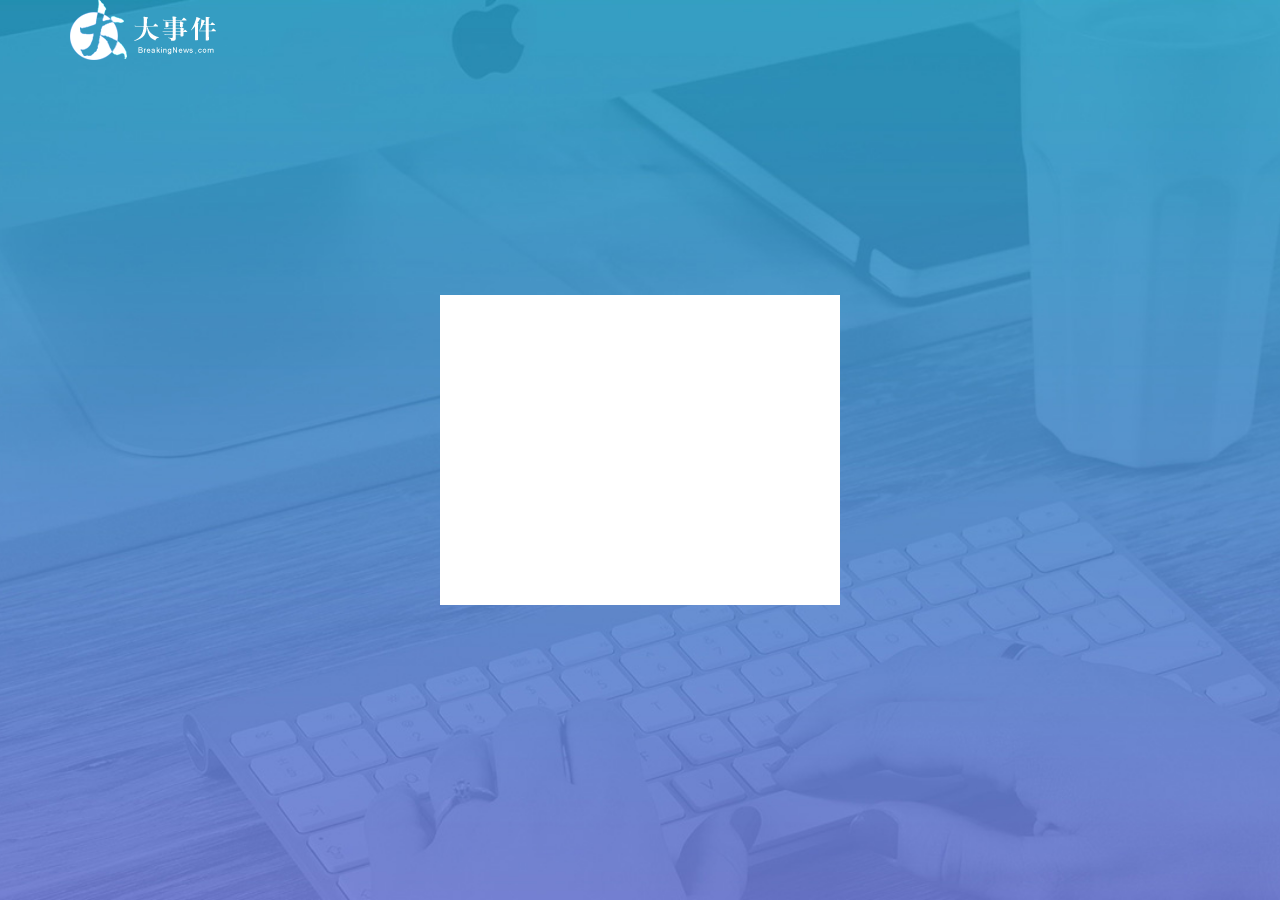
==== login.html @ 7c9fb105 "初始化项目" ====
<!DOCTYPE html>
<html lang="zh-CN">

<head>
    <meta charset="UTF-8">
    <meta http-equiv="X-UA-Compatible" content="IE=edge">
    <meta name="viewport" content="width=device-width, initial-scale=1.0">
    <title>大事件登录</title>
    <!-- 引入layui的css -->
    <link rel="stylesheet" href="/assets/lib/layui/css/layui.css">
    <!-- 引入自己的css -->
    <link rel="stylesheet" href="/assets/css/login.css">
</head>

<body>
    <div class="layui-main">
        <img src="./assets/images/logo.png" alt="大事件">
        <div class="loginAndRegBox"></div>
    </div>
</body>

</html>
---- assets/lib/layui/css/layui.css ----
/** layui-v2.5.5 MIT License By https://www.layui.com */
 .layui-inline,img{display:inline-block;vertical-align:middle}h1,h2,h3,h4,h5,h6{font-weight:400}.layui-edge,.layui-header,.layui-inline,.layui-main{position:relative}.layui-body,.layui-edge,.layui-elip{overflow:hidden}.layui-btn,.layui-edge,.layui-inline,img{vertical-align:middle}.layui-btn,.layui-disabled,.layui-icon,.layui-unselect{-moz-user-select:none;-webkit-user-select:none;-ms-user-select:none}.layui-elip,.layui-form-checkbox span,.layui-form-pane .layui-form-label{text-overflow:ellipsis;white-space:nowrap}.layui-breadcrumb,.layui-tree-btnGroup{visibility:hidden}blockquote,body,button,dd,div,dl,dt,form,h1,h2,h3,h4,h5,h6,input,li,ol,p,pre,td,textarea,th,ul{margin:0;padding:0;-webkit-tap-highlight-color:rgba(0,0,0,0)}a:active,a:hover{outline:0}img{border:none}li{list-style:none}table{border-collapse:collapse;border-spacing:0}h4,h5,h6{font-size:100%}button,input,optgroup,option,select,textarea{font-family:inherit;font-size:inherit;font-style:inherit;font-weight:inherit;outline:0}pre{white-space:pre-wrap;white-space:-moz-pre-wrap;white-space:-pre-wrap;white-space:-o-pre-wrap;word-wrap:break-word}body{line-height:24px;font:14px Helvetica Neue,Helvetica,PingFang SC,Tahoma,Arial,sans-serif}hr{height:1px;margin:10px 0;border:0;clear:both}a{color:#333;text-decoration:none}a:hover{color:#777}a cite{font-style:normal;*cursor:pointer}.layui-border-box,.layui-border-box *{box-sizing:border-box}.layui-box,.layui-box *{box-sizing:content-box}.layui-clear{clear:both;*zoom:1}.layui-clear:after{content:'\20';clear:both;*zoom:1;display:block;height:0}.layui-inline{*display:inline;*zoom:1}.layui-edge{display:inline-block;width:0;height:0;border-width:6px;border-style:dashed;border-color:transparent}.layui-edge-top{top:-4px;border-bottom-color:#999;border-bottom-style:solid}.layui-edge-right{border-left-color:#999;border-left-style:solid}.layui-edge-bottom{top:2px;border-top-color:#999;border-top-style:solid}.layui-edge-left{border-right-color:#999;border-right-style:solid}.layui-disabled,.layui-disabled:hover{color:#d2d2d2!important;cursor:not-allowed!important}.layui-circle{border-radius:100%}.layui-show{display:block!important}.layui-hide{display:none!important}@font-face{font-family:layui-icon;src:url(../font/iconfont.eot?v=250);src:url(../font/iconfont.eot?v=250#iefix) format('embedded-opentype'),url(../font/iconfont.woff2?v=250) format('woff2'),url(../font/iconfont.woff?v=250) format('woff'),url(../font/iconfont.ttf?v=250) format('truetype'),url(../font/iconfont.svg?v=250#layui-icon) format('svg')}.layui-icon{font-family:layui-icon!important;font-size:16px;font-style:normal;-webkit-font-smoothing:antialiased;-moz-osx-font-smoothing:grayscale}.layui-icon-reply-fill:before{content:"\e611"}.layui-icon-set-fill:before{content:"\e614"}.layui-icon-menu-fill:before{content:"\e60f"}.layui-icon-search:before{content:"\e615"}.layui-icon-share:before{content:"\e641"}.layui-icon-set-sm:before{content:"\e620"}.layui-icon-engine:before{content:"\e628"}.layui-icon-close:before{content:"\1006"}.layui-icon-close-fill:before{content:"\1007"}.layui-icon-chart-screen:before{content:"\e629"}.layui-icon-star:before{content:"\e600"}.layui-icon-circle-dot:before{content:"\e617"}.layui-icon-chat:before{content:"\e606"}.layui-icon-release:before{content:"\e609"}.layui-icon-list:before{content:"\e60a"}.layui-icon-chart:before{content:"\e62c"}.layui-icon-ok-circle:before{content:"\1005"}.layui-icon-layim-theme:before{content:"\e61b"}.layui-icon-table:before{content:"\e62d"}.layui-icon-right:before{content:"\e602"}.layui-icon-left:before{content:"\e603"}.layui-icon-cart-simple:before{content:"\e698"}.layui-icon-face-cry:before{content:"\e69c"}.layui-icon-face-smile:before{content:"\e6af"}.layui-icon-survey:before{content:"\e6b2"}.layui-icon-tree:before{content:"\e62e"}.layui-icon-upload-circle:before{content:"\e62f"}.layui-icon-add-circle:before{content:"\e61f"}.layui-icon-download-circle:before{content:"\e601"}.layui-icon-templeate-1:before{content:"\e630"}.layui-icon-util:before{content:"\e631"}.layui-icon-face-surprised:before{content:"\e664"}.layui-icon-edit:before{content:"\e642"}.layui-icon-speaker:before{content:"\e645"}.layui-icon-down:before{content:"\e61a"}.layui-icon-file:before{content:"\e621"}.layui-icon-layouts:before{content:"\e632"}.layui-icon-rate-half:before{content:"\e6c9"}.layui-icon-add-circle-fine:before{content:"\e608"}.layui-icon-prev-circle:before{content:"\e633"}.layui-icon-read:before{content:"\e705"}.layui-icon-404:before{content:"\e61c"}.layui-icon-carousel:before{content:"\e634"}.layui-icon-help:before{content:"\e607"}.layui-icon-code-circle:before{content:"\e635"}.layui-icon-water:before{content:"\e636"}.layui-icon-username:before{content:"\e66f"}.layui-icon-find-fill:before{content:"\e670"}.layui-icon-about:before{content:"\e60b"}.layui-icon-location:before{content:"\e715"}.layui-icon-up:before{content:"\e619"}.layui-icon-pause:before{content:"\e651"}.layui-icon-date:before{content:"\e637"}.layui-icon-layim-uploadfile:before{content:"\e61d"}.layui-icon-delete:before{content:"\e640"}.layui-icon-play:before{content:"\e652"}.layui-icon-top:before{content:"\e604"}.layui-icon-friends:before{content:"\e612"}.layui-icon-refresh-3:before{content:"\e9aa"}.layui-icon-ok:before{content:"\e605"}.layui-icon-layer:before{content:"\e638"}.layui-icon-face-smile-fine:before{content:"\e60c"}.layui-icon-dollar:before{content:"\e659"}.layui-icon-group:before{content:"\e613"}.layui-icon-layim-download:before{content:"\e61e"}.layui-icon-picture-fine:before{content:"\e60d"}.layui-icon-link:before{content:"\e64c"}.layui-icon-diamond:before{content:"\e735"}.layui-icon-log:before{content:"\e60e"}.layui-icon-rate-solid:before{content:"\e67a"}.layui-icon-fonts-del:before{content:"\e64f"}.layui-icon-unlink:before{content:"\e64d"}.layui-icon-fonts-clear:before{content:"\e639"}.layui-icon-triangle-r:before{content:"\e623"}.layui-icon-circle:before{content:"\e63f"}.layui-icon-radio:before{content:"\e643"}.layui-icon-align-center:before{content:"\e647"}.layui-icon-align-right:before{content:"\e648"}.layui-icon-align-left:before{content:"\e649"}.layui-icon-loading-1:before{content:"\e63e"}.layui-icon-return:before{content:"\e65c"}.layui-icon-fonts-strong:before{content:"\e62b"}.layui-icon-upload:before{content:"\e67c"}.layui-icon-dialogue:before{content:"\e63a"}.layui-icon-video:before{content:"\e6ed"}.layui-icon-headset:before{content:"\e6fc"}.layui-icon-cellphone-fine:before{content:"\e63b"}.layui-icon-add-1:before{content:"\e654"}.layui-icon-face-smile-b:before{content:"\e650"}.layui-icon-fonts-html:before{content:"\e64b"}.layui-icon-form:before{content:"\e63c"}.layui-icon-cart:before{content:"\e657"}.layui-icon-camera-fill:before{content:"\e65d"}.layui-icon-tabs:before{content:"\e62a"}.layui-icon-fonts-code:before{content:"\e64e"}.layui-icon-fire:before{content:"\e756"}.layui-icon-set:before{content:"\e716"}.layui-icon-fonts-u:before{content:"\e646"}.layui-icon-triangle-d:before{content:"\e625"}.layui-icon-tips:before{content:"\e702"}.layui-icon-picture:before{content:"\e64a"}.layui-icon-more-vertical:before{content:"\e671"}.layui-icon-flag:before{content:"\e66c"}.layui-icon-loading:before{content:"\e63d"}.layui-icon-fonts-i:before{content:"\e644"}.layui-icon-refresh-1:before{content:"\e666"}.layui-icon-rmb:before{content:"\e65e"}.layui-icon-home:before{content:"\e68e"}.layui-icon-user:before{content:"\e770"}.layui-icon-notice:before{content:"\e667"}.layui-icon-login-weibo:before{content:"\e675"}.layui-icon-voice:before{content:"\e688"}.layui-icon-upload-drag:before{content:"\e681"}.layui-icon-login-qq:before{content:"\e676"}.layui-icon-snowflake:before{content:"\e6b1"}.layui-icon-file-b:before{content:"\e655"}.layui-icon-template:before{content:"\e663"}.layui-icon-auz:before{content:"\e672"}.layui-icon-console:before{content:"\e665"}.layui-icon-app:before{content:"\e653"}.layui-icon-prev:before{content:"\e65a"}.layui-icon-website:before{content:"\e7ae"}.layui-icon-next:before{content:"\e65b"}.layui-icon-component:before{content:"\e857"}.layui-icon-more:before{content:"\e65f"}.layui-icon-login-wechat:before{content:"\e677"}.layui-icon-shrink-right:before{content:"\e668"}.layui-icon-spread-left:before{content:"\e66b"}.layui-icon-camera:before{content:"\e660"}.layui-icon-note:before{content:"\e66e"}.layui-icon-refresh:before{content:"\e669"}.layui-icon-female:before{content:"\e661"}.layui-icon-male:before{content:"\e662"}.layui-icon-password:before{content:"\e673"}.layui-icon-senior:before{content:"\e674"}.layui-icon-theme:before{content:"\e66a"}.layui-icon-tread:before{content:"\e6c5"}.layui-icon-praise:before{content:"\e6c6"}.layui-icon-star-fill:before{content:"\e658"}.layui-icon-rate:before{content:"\e67b"}.layui-icon-template-1:before{content:"\e656"}.layui-icon-vercode:before{content:"\e679"}.layui-icon-cellphone:before{content:"\e678"}.layui-icon-screen-full:before{content:"\e622"}.layui-icon-screen-restore:before{content:"\e758"}.layui-icon-cols:before{content:"\e610"}.layui-icon-export:before{content:"\e67d"}.layui-icon-print:before{content:"\e66d"}.layui-icon-slider:before{content:"\e714"}.layui-icon-addition:before{content:"\e624"}.layui-icon-subtraction:before{content:"\e67e"}.layui-icon-service:before{content:"\e626"}.layui-icon-transfer:before{content:"\e691"}.layui-main{width:1140px;margin:0 auto}.layui-header{z-index:1000;height:60px}.layui-header a:hover{transition:all .5s;-webkit-transition:all .5s}.layui-side{position:fixed;left:0;top:0;bottom:0;z-index:999;width:200px;overflow-x:hidden}.layui-side-scroll{position:relative;width:220px;height:100%;overflow-x:hidden}.layui-body{position:absolute;left:200px;right:0;top:0;bottom:0;z-index:998;width:auto;overflow-y:auto;box-sizing:border-box}.layui-layout-body{overflow:hidden}.layui-layout-admin .layui-header{background-color:#23262E}.layui-layout-admin .layui-side{top:60px;width:200px;overflow-x:hidden}.layui-layout-admin .layui-body{position:fixed;top:60px;bottom:44px}.layui-layout-admin .layui-main{width:auto;margin:0 15px}.layui-layout-admin .layui-footer{position:fixed;left:200px;right:0;bottom:0;height:44px;line-height:44px;padding:0 15px;background-color:#eee}.layui-layout-admin .layui-logo{position:absolute;left:0;top:0;width:200px;height:100%;line-height:60px;text-align:center;color:#009688;font-size:16px}.layui-layout-admin .layui-header .layui-nav{background:0 0}.layui-layout-left{position:absolute!important;left:200px;top:0}.layui-layout-right{position:absolute!important;right:0;top:0}.layui-container{position:relative;margin:0 auto;padding:0 15px;box-sizing:border-box}.layui-fluid{position:relative;margin:0 auto;padding:0 15px}.layui-row:after,.layui-row:before{content:'';display:block;clear:both}.layui-col-lg1,.layui-col-lg10,.layui-col-lg11,.layui-col-lg12,.layui-col-lg2,.layui-col-lg3,.layui-col-lg4,.layui-col-lg5,.layui-col-lg6,.layui-col-lg7,.layui-col-lg8,.layui-col-lg9,.layui-col-md1,.layui-col-md10,.layui-col-md11,.layui-col-md12,.layui-col-md2,.layui-col-md3,.layui-col-md4,.layui-col-md5,.layui-col-md6,.layui-col-md7,.layui-col-md8,.layui-col-md9,.layui-col-sm1,.layui-col-sm10,.layui-col-sm11,.layui-col-sm12,.layui-col-sm2,.layui-col-sm3,.layui-col-sm4,.layui-col-sm5,.layui-col-sm6,.layui-col-sm7,.layui-col-sm8,.layui-col-sm9,.layui-col-xs1,.layui-col-xs10,.layui-col-xs11,.layui-col-xs12,.layui-col-xs2,.layui-col-xs3,.layui-col-xs4,.layui-col-xs5,.layui-col-xs6,.layui-col-xs7,.layui-col-xs8,.layui-col-xs9{position:relative;display:block;box-sizing:border-box}.layui-col-xs1,.layui-col-xs10,.layui-col-xs11,.layui-col-xs12,.layui-col-xs2,.layui-col-xs3,.layui-col-xs4,.layui-col-xs5,.layui-col-xs6,.layui-col-xs7,.layui-col-xs8,.layui-col-xs9{float:left}.layui-col-xs1{width:8.33333333%}.layui-col-xs2{width:16.66666667%}.layui-col-xs3{width:25%}.layui-col-xs4{width:33.33333333%}.layui-col-xs5{width:41.66666667%}.layui-col-xs6{width:50%}.layui-col-xs7{width:58.33333333%}.layui-col-xs8{width:66.66666667%}.layui-col-xs9{width:75%}.layui-col-xs10{width:83.33333333%}.layui-col-xs11{width:91.66666667%}.layui-col-xs12{width:100%}.layui-col-xs-offset1{margin-left:8.33333333%}.layui-col-xs-offset2{margin-left:16.66666667%}.layui-col-xs-offset3{margin-left:25%}.layui-col-xs-offset4{margin-left:33.33333333%}.layui-col-xs-offset5{margin-left:41.66666667%}.layui-col-xs-offset6{margin-left:50%}.layui-col-xs-offset7{margin-left:58.33333333%}.layui-col-xs-offset8{margin-left:66.66666667%}.layui-col-xs-offset9{margin-left:75%}.layui-col-xs-offset10{margin-left:83.33333333%}.layui-col-xs-offset11{margin-left:91.66666667%}.layui-col-xs-offset12{margin-left:100%}@media screen and (max-width:768px){.layui-hide-xs{display:none!important}.layui-show-xs-block{display:block!important}.layui-show-xs-inline{display:inline!important}.layui-show-xs-inline-block{display:inline-block!important}}@media screen and (min-width:768px){.layui-container{width:750px}.layui-hide-sm{display:none!important}.layui-show-sm-block{display:block!important}.layui-show-sm-inline{display:inline!important}.layui-show-sm-inline-block{display:inline-block!important}.layui-col-sm1,.layui-col-sm10,.layui-col-sm11,.layui-col-sm12,.layui-col-sm2,.layui-col-sm3,.layui-col-sm4,.layui-col-sm5,.layui-col-sm6,.layui-col-sm7,.layui-col-sm8,.layui-col-sm9{float:left}.layui-col-sm1{width:8.33333333%}.layui-col-sm2{width:16.66666667%}.layui-col-sm3{width:25%}.layui-col-sm4{width:33.33333333%}.layui-col-sm5{width:41.66666667%}.layui-col-sm6{width:50%}.layui-col-sm7{width:58.33333333%}.layui-col-sm8{width:66.66666667%}.layui-col-sm9{width:75%}.layui-col-sm10{width:83.33333333%}.layui-col-sm11{width:91.66666667%}.layui-col-sm12{width:100%}.layui-col-sm-offset1{margin-left:8.33333333%}.layui-col-sm-offset2{margin-left:16.66666667%}.layui-col-sm-offset3{margin-left:25%}.layui-col-sm-offset4{margin-left:33.33333333%}.layui-col-sm-offset5{margin-left:41.66666667%}.layui-col-sm-offset6{margin-left:50%}.layui-col-sm-offset7{margin-left:58.33333333%}.layui-col-sm-offset8{margin-left:66.66666667%}.layui-col-sm-offset9{margin-left:75%}.layui-col-sm-offset10{margin-left:83.33333333%}.layui-col-sm-offset11{margin-left:91.66666667%}.layui-col-sm-offset12{margin-left:100%}}@media screen and (min-width:992px){.layui-container{width:970px}.layui-hide-md{display:none!important}.layui-show-md-block{display:block!important}.layui-show-md-inline{display:inline!important}.layui-show-md-inline-block{display:inline-block!important}.layui-col-md1,.layui-col-md10,.layui-col-md11,.layui-col-md12,.layui-col-md2,.layui-col-md3,.layui-col-md4,.layui-col-md5,.layui-col-md6,.layui-col-md7,.layui-col-md8,.layui-col-md9{float:left}.layui-col-md1{width:8.33333333%}.layui-col-md2{width:16.66666667%}.layui-col-md3{width:25%}.layui-col-md4{width:33.33333333%}.layui-col-md5{width:41.66666667%}.layui-col-md6{width:50%}.layui-col-md7{width:58.33333333%}.layui-col-md8{width:66.66666667%}.layui-col-md9{width:75%}.layui-col-md10{width:83.33333333%}.layui-col-md11{width:91.66666667%}.layui-col-md12{width:100%}.layui-col-md-offset1{margin-left:8.33333333%}.layui-col-md-offset2{margin-left:16.66666667%}.layui-col-md-offset3{margin-left:25%}.layui-col-md-offset4{margin-left:33.33333333%}.layui-col-md-offset5{margin-left:41.66666667%}.layui-col-md-offset6{margin-left:50%}.layui-col-md-offset7{margin-left:58.33333333%}.layui-col-md-offset8{margin-left:66.66666667%}.layui-col-md-offset9{margin-left:75%}.layui-col-md-offset10{margin-left:83.33333333%}.layui-col-md-offset11{margin-left:91.66666667%}.layui-col-md-offset12{margin-left:100%}}@media screen and (min-width:1200px){.layui-container{width:1170px}.layui-hide-lg{display:none!important}.layui-show-lg-block{display:block!important}.layui-show-lg-inline{display:inline!important}.layui-show-lg-inline-block{display:inline-block!important}.layui-col-lg1,.layui-col-lg10,.layui-col-lg11,.layui-col-lg12,.layui-col-lg2,.layui-col-lg3,.layui-col-lg4,.layui-col-lg5,.layui-col-lg6,.layui-col-lg7,.layui-col-lg8,.layui-col-lg9{float:left}.layui-col-lg1{width:8.33333333%}.layui-col-lg2{width:16.66666667%}.layui-col-lg3{width:25%}.layui-col-lg4{width:33.33333333%}.layui-col-lg5{width:41.66666667%}.layui-col-lg6{width:50%}.layui-col-lg7{width:58.33333333%}.layui-col-lg8{width:66.66666667%}.layui-col-lg9{width:75%}.layui-col-lg10{width:83.33333333%}.layui-col-lg11{width:91.66666667%}.layui-col-lg12{width:100%}.layui-col-lg-offset1{margin-left:8.33333333%}.layui-col-lg-offset2{margin-left:16.66666667%}.layui-col-lg-offset3{margin-left:25%}.layui-col-lg-offset4{margin-left:33.33333333%}.layui-col-lg-offset5{margin-left:41.66666667%}.layui-col-lg-offset6{margin-left:50%}.layui-col-lg-offset7{margin-left:58.33333333%}.layui-col-lg-offset8{margin-left:66.66666667%}.layui-col-lg-offset9{margin-left:75%}.layui-col-lg-offset10{margin-left:83.33333333%}.layui-col-lg-offset11{margin-left:91.66666667%}.layui-col-lg-offset12{margin-left:100%}}.layui-col-space1{margin:-.5px}.layui-col-space1>*{padding:.5px}.layui-col-space3{margin:-1.5px}.layui-col-space3>*{padding:1.5px}.layui-col-space5{margin:-2.5px}.layui-col-space5>*{padding:2.5px}.layui-col-space8{margin:-3.5px}.layui-col-space8>*{padding:3.5px}.layui-col-space10{margin:-5px}.layui-col-space10>*{padding:5px}.layui-col-space12{margin:-6px}.layui-col-space12>*{padding:6px}.layui-col-space15{margin:-7.5px}.layui-col-space15>*{padding:7.5px}.layui-col-space18{margin:-9px}.layui-col-space18>*{padding:9px}.layui-col-space20{margin:-10px}.layui-col-space20>*{padding:10px}.layui-col-space22{margin:-11px}.layui-col-space22>*{padding:11px}.layui-col-space25{margin:-12.5px}.layui-col-space25>*{padding:12.5px}.layui-col-space30{margin:-15px}.layui-col-space30>*{padding:15px}.layui-btn,.layui-input,.layui-select,.layui-textarea,.layui-upload-button{outline:0;-webkit-appearance:none;transition:all .3s;-webkit-transition:all .3s;box-sizing:border-box}.layui-elem-quote{margin-bottom:10px;padding:15px;line-height:22px;border-left:5px solid #009688;border-radius:0 2px 2px 0;background-color:#f2f2f2}.layui-quote-nm{border-style:solid;border-width:1px 1px 1px 5px;background:0 0}.layui-elem-field{margin-bottom:10px;padding:0;border-width:1px;border-style:solid}.layui-elem-field legend{margin-left:20px;padding:0 10px;font-size:20px;font-weight:300}.layui-field-title{margin:10px 0 20px;border-width:1px 0 0}.layui-field-box{padding:10px 15px}.layui-field-title .layui-field-box{padding:10px 0}.layui-progress{position:relative;height:6px;border-radius:20px;background-color:#e2e2e2}.layui-progress-bar{position:absolute;left:0;top:0;width:0;max-width:100%;height:6px;border-radius:20px;text-align:right;background-color:#5FB878;transition:all .3s;-webkit-transition:all .3s}.layui-progress-big,.layui-progress-big .layui-progress-bar{height:18px;line-height:18px}.layui-progress-text{position:relative;top:-20px;line-height:18px;font-size:12px;color:#666}.layui-progress-big .layui-progress-text{position:static;padding:0 10px;color:#fff}.layui-collapse{border-width:1px;border-style:solid;border-radius:2px}.layui-colla-content,.layui-colla-item{border-top-width:1px;border-top-style:solid}.layui-colla-item:first-child{border-top:none}.layui-colla-title{position:relative;height:42px;line-height:42px;padding:0 15px 0 35px;color:#333;background-color:#f2f2f2;cursor:pointer;font-size:14px;overflow:hidden}.layui-colla-content{display:none;padding:10px 15px;line-height:22px;color:#666}.layui-colla-icon{position:absolute;left:15px;top:0;font-size:14px}.layui-card{margin-bottom:15px;border-radius:2px;background-color:#fff;box-shadow:0 1px 2px 0 rgba(0,0,0,.05)}.layui-card:last-child{margin-bottom:0}.layui-card-header{position:relative;height:42px;line-height:42px;padding:0 15px;border-bottom:1px solid #f6f6f6;color:#333;border-radius:2px 2px 0 0;font-size:14px}.layui-bg-black,.layui-bg-blue,.layui-bg-cyan,.layui-bg-green,.layui-bg-orange,.layui-bg-red{color:#fff!important}.layui-card-body{position:relative;padding:10px 15px;line-height:24px}.layui-card-body[pad15]{padding:15px}.layui-card-body[pad20]{padding:20px}.layui-card-body .layui-table{margin:5px 0}.layui-card .layui-tab{margin:0}.layui-panel-window{position:relative;padding:15px;border-radius:0;border-top:5px solid #E6E6E6;background-color:#fff}.layui-auxiliar-moving{position:fixed;left:0;right:0;top:0;bottom:0;width:100%;height:100%;background:0 0;z-index:9999999999}.layui-form-label,.layui-form-mid,.layui-form-select,.layui-input-block,.layui-input-inline,.layui-textarea{position:relative}.layui-bg-red{background-color:#FF5722!important}.layui-bg-orange{background-color:#FFB800!important}.layui-bg-green{background-color:#009688!important}.layui-bg-cyan{background-color:#2F4056!important}.layui-bg-blue{background-color:#1E9FFF!important}.layui-bg-black{background-color:#393D49!important}.layui-bg-gray{background-color:#eee!important;color:#666!important}.layui-badge-rim,.layui-colla-content,.layui-colla-item,.layui-collapse,.layui-elem-field,.layui-form-pane .layui-form-item[pane],.layui-form-pane .layui-form-label,.layui-input,.layui-layedit,.layui-layedit-tool,.layui-quote-nm,.layui-select,.layui-tab-bar,.layui-tab-card,.layui-tab-title,.layui-tab-title .layui-this:after,.layui-textarea{border-color:#e6e6e6}.layui-timeline-item:before,hr{background-color:#e6e6e6}.layui-text{line-height:22px;font-size:14px;color:#666}.layui-text h1,.layui-text h2,.layui-text h3{font-weight:500;color:#333}.layui-text h1{font-size:30px}.layui-text h2{font-size:24px}.layui-text h3{font-size:18px}.layui-text a:not(.layui-btn){color:#01AAED}.layui-text a:not(.layui-btn):hover{text-decoration:underline}.layui-text ul{padding:5px 0 5px 15px}.layui-text ul li{margin-top:5px;list-style-type:disc}.layui-text em,.layui-word-aux{color:#999!important;padding:0 5px!important}.layui-btn{display:inline-block;height:38px;line-height:38px;padding:0 18px;background-color:#009688;color:#fff;white-space:nowrap;text-align:center;font-size:14px;border:none;border-radius:2px;cursor:pointer}.layui-btn:hover{opacity:.8;filter:alpha(opacity=80);color:#fff}.layui-btn:active{opacity:1;filter:alpha(opacity=100)}.layui-btn+.layui-btn{margin-left:10px}.layui-btn-container{font-size:0}.layui-btn-container .layui-btn{margin-right:10px;margin-bottom:10px}.layui-btn-container .layui-btn+.layui-btn{margin-left:0}.layui-table .layui-btn-container .layui-btn{margin-bottom:9px}.layui-btn-radius{border-radius:100px}.layui-btn .layui-icon{margin-right:3px;font-size:18px;vertical-align:bottom;vertical-align:middle\9}.layui-btn-primary{border:1px solid #C9C9C9;background-color:#fff;color:#555}.layui-btn-primary:hover{border-color:#009688;color:#333}.layui-btn-normal{background-color:#1E9FFF}.layui-btn-warm{background-color:#FFB800}.layui-btn-danger{background-color:#FF5722}.layui-btn-checked{background-color:#5FB878}.layui-btn-disabled,.layui-btn-disabled:active,.layui-btn-disabled:hover{border:1px solid #e6e6e6;background-color:#FBFBFB;color:#C9C9C9;cursor:not-allowed;opacity:1}.layui-btn-lg{height:44px;line-height:44px;padding:0 25px;font-size:16px}.layui-btn-sm{height:30px;line-height:30px;padding:0 10px;font-size:12px}.layui-btn-sm i{font-size:16px!important}.layui-btn-xs{height:22px;line-height:22px;padding:0 5px;font-size:12px}.layui-btn-xs i{font-size:14px!important}.layui-btn-group{display:inline-block;vertical-align:middle;font-size:0}.layui-btn-group .layui-btn{margin-left:0!important;margin-right:0!important;border-left:1px solid rgba(255,255,255,.5);border-radius:0}.layui-btn-group .layui-btn-primary{border-left:none}.layui-btn-group .layui-btn-primary:hover{border-color:#C9C9C9;color:#009688}.layui-btn-group .layui-btn:first-child{border-left:none;border-radius:2px 0 0 2px}.layui-btn-group .layui-btn-primary:first-child{border-left:1px solid #c9c9c9}.layui-btn-group .layui-btn:last-child{border-radius:0 2px 2px 0}.layui-btn-group .layui-btn+.layui-btn{margin-left:0}.layui-btn-group+.layui-btn-group{margin-left:10px}.layui-btn-fluid{width:100%}.layui-input,.layui-select,.layui-textarea{height:38px;line-height:1.3;line-height:38px\9;border-width:1px;border-style:solid;background-color:#fff;border-radius:2px}.layui-input::-webkit-input-placeholder,.layui-select::-webkit-input-placeholder,.layui-textarea::-webkit-input-placeholder{line-height:1.3}.layui-input,.layui-textarea{display:block;width:100%;padding-left:10px}.layui-input:hover,.layui-textarea:hover{border-color:#D2D2D2!important}.layui-input:focus,.layui-textarea:focus{border-color:#C9C9C9!important}.layui-textarea{min-height:100px;height:auto;line-height:20px;padding:6px 10px;resize:vertical}.layui-select{padding:0 10px}.layui-form input[type=checkbox],.layui-form input[type=radio],.layui-form select{display:none}.layui-form [lay-ignore]{display:initial}.layui-form-item{margin-bottom:15px;clear:both;*zoom:1}.layui-form-item:after{content:'\20';clear:both;*zoom:1;display:block;height:0}.layui-form-label{float:left;display:block;padding:9px 15px;width:80px;font-weight:400;line-height:20px;text-align:right}.layui-form-label-col{display:block;float:none;padding:9px 0;line-height:20px;text-align:left}.layui-form-item .layui-inline{margin-bottom:5px;margin-right:10px}.layui-input-block{margin-left:110px;min-height:36px}.layui-input-inline{display:inline-block;vertical-align:middle}.layui-form-item .layui-input-inline{float:left;width:190px;margin-right:10px}.layui-form-text .layui-input-inline{width:auto}.layui-form-mid{float:left;display:block;padding:9px 0!important;line-height:20px;margin-right:10px}.layui-form-danger+.layui-form-select .layui-input,.layui-form-danger:focus{border-color:#FF5722!important}.layui-form-select .layui-input{padding-right:30px;cursor:pointer}.layui-form-select .layui-edge{position:absolute;right:10px;top:50%;margin-top:-3px;cursor:pointer;border-width:6px;border-top-color:#c2c2c2;border-top-style:solid;transition:all .3s;-webkit-transition:all .3s}.layui-form-select dl{display:none;position:absolute;left:0;top:42px;padding:5px 0;z-index:899;min-width:100%;border:1px solid #d2d2d2;max-height:300px;overflow-y:auto;background-color:#fff;border-radius:2px;box-shadow:0 2px 4px rgba(0,0,0,.12);box-sizing:border-box}.layui-form-select dl dd,.layui-form-select dl dt{padding:0 10px;line-height:36px;white-space:nowrap;overflow:hidden;text-overflow:ellipsis}.layui-form-select dl dt{font-size:12px;color:#999}.layui-form-select dl dd{cursor:pointer}.layui-form-select dl dd:hover{background-color:#f2f2f2;-webkit-transition:.5s all;transition:.5s all}.layui-form-select .layui-select-group dd{padding-left:20px}.layui-form-select dl dd.layui-select-tips{padding-left:10px!important;color:#999}.layui-form-select dl dd.layui-this{background-color:#5FB878;color:#fff}.layui-form-checkbox,.layui-form-select dl dd.layui-disabled{background-color:#fff}.layui-form-selected dl{display:block}.layui-form-checkbox,.layui-form-checkbox *,.layui-form-switch{display:inline-block;vertical-align:middle}.layui-form-selected .layui-edge{margin-top:-9px;-webkit-transform:rotate(180deg);transform:rotate(180deg);margin-top:-3px\9}:root .layui-form-selected .layui-edge{margin-top:-9px\0/IE9}.layui-form-selectup dl{top:auto;bottom:42px}.layui-select-none{margin:5px 0;text-align:center;color:#999}.layui-select-disabled .layui-disabled{border-color:#eee!important}.layui-select-disabled .layui-edge{border-top-color:#d2d2d2}.layui-form-checkbox{position:relative;height:30px;line-height:30px;margin-right:10px;padding-right:30px;cursor:pointer;font-size:0;-webkit-transition:.1s linear;transition:.1s linear;box-sizing:border-box}.layui-form-checkbox span{padding:0 10px;height:100%;font-size:14px;border-radius:2px 0 0 2px;background-color:#d2d2d2;color:#fff;overflow:hidden}.layui-form-checkbox:hover span{background-color:#c2c2c2}.layui-form-checkbox i{position:absolute;right:0;top:0;width:30px;height:28px;border:1px solid #d2d2d2;border-left:none;border-radius:0 2px 2px 0;color:#fff;font-size:20px;text-align:center}.layui-form-checkbox:hover i{border-color:#c2c2c2;color:#c2c2c2}.layui-form-checked,.layui-form-checked:hover{border-color:#5FB878}.layui-form-checked span,.layui-form-checked:hover span{background-color:#5FB878}.layui-form-checked i,.layui-form-checked:hover i{color:#5FB878}.layui-form-item .layui-form-checkbox{margin-top:4px}.layui-form-checkbox[lay-skin=primary]{height:auto!important;line-height:normal!important;min-width:18px;min-height:18px;border:none!important;margin-right:0;padding-left:28px;padding-right:0;background:0 0}.layui-form-checkbox[lay-skin=primary] span{padding-left:0;padding-right:15px;line-height:18px;background:0 0;color:#666}.layui-form-checkbox[lay-skin=primary] i{right:auto;left:0;width:16px;height:16px;line-height:16px;border:1px solid #d2d2d2;font-size:12px;border-radius:2px;background-color:#fff;-webkit-transition:.1s linear;transition:.1s linear}.layui-form-checkbox[lay-skin=primary]:hover i{border-color:#5FB878;color:#fff}.layui-form-checked[lay-skin=primary] i{border-color:#5FB878!important;background-color:#5FB878;color:#fff}.layui-checkbox-disbaled[lay-skin=primary] span{background:0 0!important;color:#c2c2c2}.layui-checkbox-disbaled[lay-skin=primary]:hover i{border-color:#d2d2d2}.layui-form-item .layui-form-checkbox[lay-skin=primary]{margin-top:10px}.layui-form-switch{position:relative;height:22px;line-height:22px;min-width:35px;padding:0 5px;margin-top:8px;border:1px solid #d2d2d2;border-radius:20px;cursor:pointer;background-color:#fff;-webkit-transition:.1s linear;transition:.1s linear}.layui-form-switch i{position:absolute;left:5px;top:3px;width:16px;height:16px;border-radius:20px;background-color:#d2d2d2;-webkit-transition:.1s linear;transition:.1s linear}.layui-form-switch em{position:relative;top:0;width:25px;margin-left:21px;padding:0!important;text-align:center!important;color:#999!important;font-style:normal!important;font-size:12px}.layui-form-onswitch{border-color:#5FB878;background-color:#5FB878}.layui-checkbox-disbaled,.layui-checkbox-disbaled i{border-color:#e2e2e2!important}.layui-form-onswitch i{left:100%;margin-left:-21px;background-color:#fff}.layui-form-onswitch em{margin-left:5px;margin-right:21px;color:#fff!important}.layui-checkbox-disbaled span{background-color:#e2e2e2!important}.layui-checkbox-disbaled:hover i{color:#fff!important}[lay-radio]{display:none}.layui-form-radio,.layui-form-radio *{display:inline-block;vertical-align:middle}.layui-form-radio{line-height:28px;margin:6px 10px 0 0;padding-right:10px;cursor:pointer;font-size:0}.layui-form-radio *{font-size:14px}.layui-form-radio>i{margin-right:8px;font-size:22px;color:#c2c2c2}.layui-form-radio>i:hover,.layui-form-radioed>i{color:#5FB878}.layui-radio-disbaled>i{color:#e2e2e2!important}.layui-form-pane .layui-form-label{width:110px;padding:8px 15px;height:38px;line-height:20px;border-width:1px;border-style:solid;border-radius:2px 0 0 2px;text-align:center;background-color:#FBFBFB;overflow:hidden;box-sizing:border-box}.layui-form-pane .layui-input-inline{margin-left:-1px}.layui-form-pane .layui-input-block{margin-left:110px;left:-1px}.layui-form-pane .layui-input{border-radius:0 2px 2px 0}.layui-form-pane .layui-form-text .layui-form-label{float:none;width:100%;border-radius:2px;box-sizing:border-box;text-align:left}.layui-form-pane .layui-form-text .layui-input-inline{display:block;margin:0;top:-1px;clear:both}.layui-form-pane .layui-form-text .layui-input-block{margin:0;left:0;top:-1px}.layui-form-pane .layui-form-text .layui-textarea{min-height:100px;border-radius:0 0 2px 2px}.layui-form-pane .layui-form-checkbox{margin:4px 0 4px 10px}.layui-form-pane .layui-form-radio,.layui-form-pane .layui-form-switch{margin-top:6px;margin-left:10px}.layui-form-pane .layui-form-item[pane]{position:relative;border-width:1px;border-style:solid}.layui-form-pane .layui-form-item[pane] .layui-form-label{position:absolute;left:0;top:0;height:100%;border-width:0 1px 0 0}.layui-form-pane .layui-form-item[pane] .layui-input-inline{margin-left:110px}@media screen and (max-width:450px){.layui-form-item .layui-form-label{text-overflow:ellipsis;overflow:hidden;white-space:nowrap}.layui-form-item .layui-inline{display:block;margin-right:0;margin-bottom:20px;clear:both}.layui-form-item .layui-inline:after{content:'\20';clear:both;display:block;height:0}.layui-form-item .layui-input-inline{display:block;float:none;left:-3px;width:auto;margin:0 0 10px 112px}.layui-form-item .layui-input-inline+.layui-form-mid{margin-left:110px;top:-5px;padding:0}.layui-form-item .layui-form-checkbox{margin-right:5px;margin-bottom:5px}}.layui-layedit{border-width:1px;border-style:solid;border-radius:2px}.layui-layedit-tool{padding:3px 5px;border-bottom-width:1px;border-bottom-style:solid;font-size:0}.layedit-tool-fixed{position:fixed;top:0;border-top:1px solid #e2e2e2}.layui-layedit-tool .layedit-tool-mid,.layui-layedit-tool .layui-icon{display:inline-block;vertical-align:middle;text-align:center;font-size:14px}.layui-layedit-tool .layui-icon{position:relative;width:32px;height:30px;line-height:30px;margin:3px 5px;color:#777;cursor:pointer;border-radius:2px}.layui-layedit-tool .layui-icon:hover{color:#393D49}.layui-layedit-tool .layui-icon:active{color:#000}.layui-layedit-tool .layedit-tool-active{background-color:#e2e2e2;color:#000}.layui-layedit-tool .layui-disabled,.layui-layedit-tool .layui-disabled:hover{color:#d2d2d2;cursor:not-allowed}.layui-layedit-tool .layedit-tool-mid{width:1px;height:18px;margin:0 10px;background-color:#d2d2d2}.layedit-tool-html{width:50px!important;font-size:30px!important}.layedit-tool-b,.layedit-tool-code,.layedit-tool-help{font-size:16px!important}.layedit-tool-d,.layedit-tool-face,.layedit-tool-image,.layedit-tool-unlink{font-size:18px!important}.layedit-tool-image input{position:absolute;font-size:0;left:0;top:0;width:100%;height:100%;opacity:.01;filter:Alpha(opacity=1);cursor:pointer}.layui-layedit-iframe iframe{display:block;width:100%}#LAY_layedit_code{overflow:hidden}.layui-laypage{display:inline-block;*display:inline;*zoom:1;vertical-align:middle;margin:10px 0;font-size:0}.layui-laypage>a:first-child,.layui-laypage>a:first-child em{border-radius:2px 0 0 2px}.layui-laypage>a:last-child,.layui-laypage>a:last-child em{border-radius:0 2px 2px 0}.layui-laypage>:first-child{margin-left:0!important}.layui-laypage>:last-child{margin-right:0!important}.layui-laypage a,.layui-laypage button,.layui-laypage input,.layui-laypage select,.layui-laypage span{border:1px solid #e2e2e2}.layui-laypage a,.layui-laypage span{display:inline-block;*display:inline;*zoom:1;vertical-align:middle;padding:0 15px;height:28px;line-height:28px;margin:0 -1px 5px 0;background-color:#fff;color:#333;font-size:12px}.layui-flow-more a *,.layui-laypage input,.layui-table-view select[lay-ignore]{display:inline-block}.layui-laypage a:hover{color:#009688}.layui-laypage em{font-style:normal}.layui-laypage .layui-laypage-spr{color:#999;font-weight:700}.layui-laypage a{text-decoration:none}.layui-laypage .layui-laypage-curr{position:relative}.layui-laypage .layui-laypage-curr em{position:relative;color:#fff}.layui-laypage .layui-laypage-curr .layui-laypage-em{position:absolute;left:-1px;top:-1px;padding:1px;width:100%;height:100%;background-color:#009688}.layui-laypage-em{border-radius:2px}.layui-laypage-next em,.layui-laypage-prev em{font-family:Sim sun;font-size:16px}.layui-laypage .layui-laypage-count,.layui-laypage .layui-laypage-limits,.layui-laypage .layui-laypage-refresh,.layui-laypage .layui-laypage-skip{margin-left:10px;margin-right:10px;padding:0;border:none}.layui-laypage .layui-laypage-limits,.layui-laypage .layui-laypage-refresh{vertical-align:top}.layui-laypage .layui-laypage-refresh i{font-size:18px;cursor:pointer}.layui-laypage select{height:22px;padding:3px;border-radius:2px;cursor:pointer}.layui-laypage .layui-laypage-skip{height:30px;line-height:30px;color:#999}.layui-laypage button,.layui-laypage input{height:30px;line-height:30px;border-radius:2px;vertical-align:top;background-color:#fff;box-sizing:border-box}.layui-laypage input{width:40px;margin:0 10px;padding:0 3px;text-align:center}.layui-laypage input:focus,.layui-laypage select:focus{border-color:#009688!important}.layui-laypage button{margin-left:10px;padding:0 10px;cursor:pointer}.layui-table,.layui-table-view{margin:10px 0}.layui-flow-more{margin:10px 0;text-align:center;color:#999;font-size:14px}.layui-flow-more a{height:32px;line-height:32px}.layui-flow-more a *{vertical-align:top}.layui-flow-more a cite{padding:0 20px;border-radius:3px;background-color:#eee;color:#333;font-style:normal}.layui-flow-more a cite:hover{opacity:.8}.layui-flow-more a i{font-size:30px;color:#737383}.layui-table{width:100%;background-color:#fff;color:#666}.layui-table tr{transition:all .3s;-webkit-transition:all .3s}.layui-table th{text-align:left;font-weight:400}.layui-table tbody tr:hover,.layui-table thead tr,.layui-table-click,.layui-table-header,.layui-table-hover,.layui-table-mend,.layui-table-patch,.layui-table-tool,.layui-table-total,.layui-table-total tr,.layui-table[lay-even] tr:nth-child(even){background-color:#f2f2f2}.layui-table td,.layui-table th,.layui-table-col-set,.layui-table-fixed-r,.layui-table-grid-down,.layui-table-header,.layui-table-page,.layui-table-tips-main,.layui-table-tool,.layui-table-total,.layui-table-view,.layui-table[lay-skin=line],.layui-table[lay-skin=row]{border-width:1px;border-style:solid;border-color:#e6e6e6}.layui-table td,.layui-table th{position:relative;padding:9px 15px;min-height:20px;line-height:20px;font-size:14px}.layui-table[lay-skin=line] td,.layui-table[lay-skin=line] th{border-width:0 0 1px}.layui-table[lay-skin=row] td,.layui-table[lay-skin=row] th{border-width:0 1px 0 0}.layui-table[lay-skin=nob] td,.layui-table[lay-skin=nob] th{border:none}.layui-table img{max-width:100px}.layui-table[lay-size=lg] td,.layui-table[lay-size=lg] th{padding:15px 30px}.layui-table-view .layui-table[lay-size=lg] .layui-table-cell{height:40px;line-height:40px}.layui-table[lay-size=sm] td,.layui-table[lay-size=sm] th{font-size:12px;padding:5px 10px}.layui-table-view .layui-table[lay-size=sm] .layui-table-cell{height:20px;line-height:20px}.layui-table[lay-data]{display:none}.layui-table-box{position:relative;overflow:hidden}.layui-table-view .layui-table{position:relative;width:auto;margin:0}.layui-table-view .layui-table[lay-skin=line]{border-width:0 1px 0 0}.layui-table-view .layui-table[lay-skin=row]{border-width:0 0 1px}.layui-table-view .layui-table td,.layui-table-view .layui-table th{padding:5px 0;border-top:none;border-left:none}.layui-table-view .layui-table th.layui-unselect .layui-table-cell span{cursor:pointer}.layui-table-view .layui-table td{cursor:default}.layui-table-view .layui-table td[data-edit=text]{cursor:text}.layui-table-view .layui-form-checkbox[lay-skin=primary] i{width:18px;height:18px}.layui-table-view .layui-form-radio{line-height:0;padding:0}.layui-table-view .layui-form-radio>i{margin:0;font-size:20px}.layui-table-init{position:absolute;left:0;top:0;width:100%;height:100%;text-align:center;z-index:110}.layui-table-init .layui-icon{position:absolute;left:50%;top:50%;margin:-15px 0 0 -15px;font-size:30px;color:#c2c2c2}.layui-table-header{border-width:0 0 1px;overflow:hidden}.layui-table-header .layui-table{margin-bottom:-1px}.layui-table-tool .layui-inline[lay-event]{position:relative;width:26px;height:26px;padding:5px;line-height:16px;margin-right:10px;text-align:center;color:#333;border:1px solid #ccc;cursor:pointer;-webkit-transition:.5s all;transition:.5s all}.layui-table-tool .layui-inline[lay-event]:hover{border:1px solid #999}.layui-table-tool-temp{padding-right:120px}.layui-table-tool-self{position:absolute;right:17px;top:10px}.layui-table-tool .layui-table-tool-self .layui-inline[lay-event]{margin:0 0 0 10px}.layui-table-tool-panel{position:absolute;top:29px;left:-1px;padding:5px 0;min-width:150px;min-height:40px;border:1px solid #d2d2d2;text-align:left;overflow-y:auto;background-color:#fff;box-shadow:0 2px 4px rgba(0,0,0,.12)}.layui-table-cell,.layui-table-tool-panel li{overflow:hidden;text-overflow:ellipsis;white-space:nowrap}.layui-table-tool-panel li{padding:0 10px;line-height:30px;-webkit-transition:.5s all;transition:.5s all}.layui-table-tool-panel li .layui-form-checkbox[lay-skin=primary]{width:100%;padding-left:28px}.layui-table-tool-panel li:hover{background-color:#f2f2f2}.layui-table-tool-panel li .layui-form-checkbox[lay-skin=primary] i{position:absolute;left:0;top:0}.layui-table-tool-panel li .layui-form-checkbox[lay-skin=primary] span{padding:0}.layui-table-tool .layui-table-tool-self .layui-table-tool-panel{left:auto;right:-1px}.layui-table-col-set{position:absolute;right:0;top:0;width:20px;height:100%;border-width:0 0 0 1px;background-color:#fff}.layui-table-sort{width:10px;height:20px;margin-left:5px;cursor:pointer!important}.layui-table-sort .layui-edge{position:absolute;left:5px;border-width:5px}.layui-table-sort .layui-table-sort-asc{top:3px;border-top:none;border-bottom-style:solid;border-bottom-color:#b2b2b2}.layui-table-sort .layui-table-sort-asc:hover{border-bottom-color:#666}.layui-table-sort .layui-table-sort-desc{bottom:5px;border-bottom:none;border-top-style:solid;border-top-color:#b2b2b2}.layui-table-sort .layui-table-sort-desc:hover{border-top-color:#666}.layui-table-sort[lay-sort=asc] .layui-table-sort-asc{border-bottom-color:#000}.layui-table-sort[lay-sort=desc] .layui-table-sort-desc{border-top-color:#000}.layui-table-cell{height:28px;line-height:28px;padding:0 15px;position:relative;box-sizing:border-box}.layui-table-cell .layui-form-checkbox[lay-skin=primary]{top:-1px;padding:0}.layui-table-cell .layui-table-link{color:#01AAED}.laytable-cell-checkbox,.laytable-cell-numbers,.laytable-cell-radio,.laytable-cell-space{padding:0;text-align:center}.layui-table-body{position:relative;overflow:auto;margin-right:-1px;margin-bottom:-1px}.layui-table-body .layui-none{line-height:26px;padding:15px;text-align:center;color:#999}.layui-table-fixed{position:absolute;left:0;top:0;z-index:101}.layui-table-fixed .layui-table-body{overflow:hidden}.layui-table-fixed-l{box-shadow:0 -1px 8px rgba(0,0,0,.08)}.layui-table-fixed-r{left:auto;right:-1px;border-width:0 0 0 1px;box-shadow:-1px 0 8px rgba(0,0,0,.08)}.layui-table-fixed-r .layui-table-header{position:relative;overflow:visible}.layui-table-mend{position:absolute;right:-49px;top:0;height:100%;width:50px}.layui-table-tool{position:relative;z-index:890;width:100%;min-height:50px;line-height:30px;padding:10px 15px;border-width:0 0 1px}.layui-table-tool .layui-btn-container{margin-bottom:-10px}.layui-table-page,.layui-table-total{border-width:1px 0 0;margin-bottom:-1px;overflow:hidden}.layui-table-page{position:relative;width:100%;padding:7px 7px 0;height:41px;font-size:12px;white-space:nowrap}.layui-table-page>div{height:26px}.layui-table-page .layui-laypage{margin:0}.layui-table-page .layui-laypage a,.layui-table-page .layui-laypage span{height:26px;line-height:26px;margin-bottom:10px;border:none;background:0 0}.layui-table-page .layui-laypage a,.layui-table-page .layui-laypage span.layui-laypage-curr{padding:0 12px}.layui-table-page .layui-laypage span{margin-left:0;padding:0}.layui-table-page .layui-laypage .layui-laypage-prev{margin-left:-7px!important}.layui-table-page .layui-laypage .layui-laypage-curr .layui-laypage-em{left:0;top:0;padding:0}.layui-table-page .layui-laypage button,.layui-table-page .layui-laypage input{height:26px;line-height:26px}.layui-table-page .layui-laypage input{width:40px}.layui-table-page .layui-laypage button{padding:0 10px}.layui-table-page select{height:18px}.layui-table-patch .layui-table-cell{padding:0;width:30px}.layui-table-edit{position:absolute;left:0;top:0;width:100%;height:100%;padding:0 14px 1px;border-radius:0;box-shadow:1px 1px 20px rgba(0,0,0,.15)}.layui-table-edit:focus{border-color:#5FB878!important}select.layui-table-edit{padding:0 0 0 10px;border-color:#C9C9C9}.layui-table-view .layui-form-checkbox,.layui-table-view .layui-form-radio,.layui-table-view .layui-form-switch{top:0;margin:0;box-sizing:content-box}.layui-table-view .layui-form-checkbox{top:-1px;height:26px;line-height:26px}.layui-table-view .layui-form-checkbox i{height:26px}.layui-table-grid .layui-table-cell{overflow:visible}.layui-table-grid-down{position:absolute;top:0;right:0;width:26px;height:100%;padding:5px 0;border-width:0 0 0 1px;text-align:center;background-color:#fff;color:#999;cursor:pointer}.layui-table-grid-down .layui-icon{position:absolute;top:50%;left:50%;margin:-8px 0 0 -8px}.layui-table-grid-down:hover{background-color:#fbfbfb}body .layui-table-tips .layui-layer-content{background:0 0;padding:0;box-shadow:0 1px 6px rgba(0,0,0,.12)}.layui-table-tips-main{margin:-44px 0 0 -1px;max-height:150px;padding:8px 15px;font-size:14px;overflow-y:scroll;background-color:#fff;color:#666}.layui-table-tips-c{position:absolute;right:-3px;top:-13px;width:20px;height:20px;padding:3px;cursor:pointer;background-color:#666;border-radius:50%;color:#fff}.layui-table-tips-c:hover{background-color:#777}.layui-table-tips-c:before{position:relative;right:-2px}.layui-upload-file{display:none!important;opacity:.01;filter:Alpha(opacity=1)}.layui-upload-drag,.layui-upload-form,.layui-upload-wrap{display:inline-block}.layui-upload-list{margin:10px 0}.layui-upload-choose{padding:0 10px;color:#999}.layui-upload-drag{position:relative;padding:30px;border:1px dashed #e2e2e2;background-color:#fff;text-align:center;cursor:pointer;color:#999}.layui-upload-drag .layui-icon{font-size:50px;color:#009688}.layui-upload-drag[lay-over]{border-color:#009688}.layui-upload-iframe{position:absolute;width:0;height:0;border:0;visibility:hidden}.layui-upload-wrap{position:relative;vertical-align:middle}.layui-upload-wrap .layui-upload-file{display:block!important;position:absolute;left:0;top:0;z-index:10;font-size:100px;width:100%;height:100%;opacity:.01;filter:Alpha(opacity=1);cursor:pointer}.layui-transfer-active,.layui-transfer-box{display:inline-block;vertical-align:middle}.layui-transfer-box,.layui-transfer-header,.layui-transfer-search{border-width:0;border-style:solid;border-color:#e6e6e6}.layui-transfer-box{position:relative;border-width:1px;width:200px;height:360px;border-radius:2px;background-color:#fff}.layui-transfer-box .layui-form-checkbox{width:100%;margin:0!important}.layui-transfer-header{height:38px;line-height:38px;padding:0 10px;border-bottom-width:1px}.layui-transfer-search{position:relative;padding:10px;border-bottom-width:1px}.layui-transfer-search .layui-input{height:32px;padding-left:30px;font-size:12px}.layui-transfer-search .layui-icon-search{position:absolute;left:20px;top:50%;margin-top:-8px;color:#666}.layui-transfer-active{margin:0 15px}.layui-transfer-active .layui-btn{display:block;margin:0;padding:0 15px;background-color:#5FB878;border-color:#5FB878;color:#fff}.layui-transfer-active .layui-btn-disabled{background-color:#FBFBFB;border-color:#e6e6e6;color:#C9C9C9}.layui-transfer-active .layui-btn:first-child{margin-bottom:15px}.layui-transfer-active .layui-btn .layui-icon{margin:0;font-size:14px!important}.layui-transfer-data{padding:5px 0;overflow:auto}.layui-transfer-data li{height:32px;line-height:32px;padding:0 10px}.layui-transfer-data li:hover{background-color:#f2f2f2;transition:.5s all}.layui-transfer-data .layui-none{padding:15px 10px;text-align:center;color:#999}.layui-nav{position:relative;padding:0 20px;background-color:#393D49;color:#fff;border-radius:2px;font-size:0;box-sizing:border-box}.layui-nav *{font-size:14px}.layui-nav .layui-nav-item{position:relative;display:inline-block;*display:inline;*zoom:1;vertical-align:middle;line-height:60px}.layui-nav .layui-nav-item a{display:block;padding:0 20px;color:#fff;color:rgba(255,255,255,.7);transition:all .3s;-webkit-transition:all .3s}.layui-nav .layui-this:after,.layui-nav-bar,.layui-nav-tree .layui-nav-itemed:after{position:absolute;left:0;top:0;width:0;height:5px;background-color:#5FB878;transition:all .2s;-webkit-transition:all .2s}.layui-nav-bar{z-index:1000}.layui-nav .layui-nav-item a:hover,.layui-nav .layui-this a{color:#fff}.layui-nav .layui-this:after{content:'';top:auto;bottom:0;width:100%}.layui-nav-img{width:30px;height:30px;margin-right:10px;border-radius:50%}.layui-nav .layui-nav-more{content:'';width:0;height:0;border-style:solid dashed dashed;border-color:#fff transparent transparent;overflow:hidden;cursor:pointer;transition:all .2s;-webkit-transition:all .2s;position:absolute;top:50%;right:3px;margin-top:-3px;border-width:6px;border-top-color:rgba(255,255,255,.7)}.layui-nav .layui-nav-mored,.layui-nav-itemed>a .layui-nav-more{margin-top:-9px;border-style:dashed dashed solid;border-color:transparent transparent #fff}.layui-nav-child{display:none;position:absolute;left:0;top:65px;min-width:100%;line-height:36px;padding:5px 0;box-shadow:0 2px 4px rgba(0,0,0,.12);border:1px solid #d2d2d2;background-color:#fff;z-index:100;border-radius:2px;white-space:nowrap}.layui-nav .layui-nav-child a{color:#333}.layui-nav .layui-nav-child a:hover{background-color:#f2f2f2;color:#000}.layui-nav-child dd{position:relative}.layui-nav .layui-nav-child dd.layui-this a,.layui-nav-child dd.layui-this{background-color:#5FB878;color:#fff}.layui-nav-child dd.layui-this:after{display:none}.layui-nav-tree{width:200px;padding:0}.layui-nav-tree .layui-nav-item{display:block;width:100%;line-height:45px}.layui-nav-tree .layui-nav-item a{position:relative;height:45px;line-height:45px;text-overflow:ellipsis;overflow:hidden;white-space:nowrap}.layui-nav-tree .layui-nav-item a:hover{background-color:#4E5465}.layui-nav-tree .layui-nav-bar{width:5px;height:0;background-color:#009688}.layui-nav-tree .layui-nav-child dd.layui-this,.layui-nav-tree .layui-nav-child dd.layui-this a,.layui-nav-tree .layui-this,.layui-nav-tree .layui-this>a,.layui-nav-tree .layui-this>a:hover{background-color:#009688;color:#fff}.layui-nav-tree .layui-this:after{display:none}.layui-nav-itemed>a,.layui-nav-tree .layui-nav-title a,.layui-nav-tree .layui-nav-title a:hover{color:#fff!important}.layui-nav-tree .layui-nav-child{position:relative;z-index:0;top:0;border:none;box-shadow:none}.layui-nav-tree .layui-nav-child a{height:40px;line-height:40px;color:#fff;color:rgba(255,255,255,.7)}.layui-nav-tree .layui-nav-child,.layui-nav-tree .layui-nav-child a:hover{background:0 0;color:#fff}.layui-nav-tree .layui-nav-more{right:10px}.layui-nav-itemed>.layui-nav-child{display:block;padding:0;background-color:rgba(0,0,0,.3)!important}.layui-nav-itemed>.layui-nav-child>.layui-this>.layui-nav-child{display:block}.layui-nav-side{position:fixed;top:0;bottom:0;left:0;overflow-x:hidden;z-index:999}.layui-bg-blue .layui-nav-bar,.layui-bg-blue .layui-nav-itemed:after,.layui-bg-blue .layui-this:after{background-color:#93D1FF}.layui-bg-blue .layui-nav-child dd.layui-this{background-color:#1E9FFF}.layui-bg-blue .layui-nav-itemed>a,.layui-nav-tree.layui-bg-blue .layui-nav-title a,.layui-nav-tree.layui-bg-blue .layui-nav-title a:hover{background-color:#007DDB!important}.layui-breadcrumb{font-size:0}.layui-breadcrumb>*{font-size:14px}.layui-breadcrumb a{color:#999!important}.layui-breadcrumb a:hover{color:#5FB878!important}.layui-breadcrumb a cite{color:#666;font-style:normal}.layui-breadcrumb span[lay-separator]{margin:0 10px;color:#999}.layui-tab{margin:10px 0;text-align:left!important}.layui-tab[overflow]>.layui-tab-title{overflow:hidden}.layui-tab-title{position:relative;left:0;height:40px;white-space:nowrap;font-size:0;border-bottom-width:1px;border-bottom-style:solid;transition:all .2s;-webkit-transition:all .2s}.layui-tab-title li{display:inline-block;*display:inline;*zoom:1;vertical-align:middle;font-size:14px;transition:all .2s;-webkit-transition:all .2s;position:relative;line-height:40px;min-width:65px;padding:0 15px;text-align:center;cursor:pointer}.layui-tab-title li a{display:block}.layui-tab-title .layui-this{color:#000}.layui-tab-title .layui-this:after{position:absolute;left:0;top:0;content:'';width:100%;height:41px;border-width:1px;border-style:solid;border-bottom-color:#fff;border-radius:2px 2px 0 0;box-sizing:border-box;pointer-events:none}.layui-tab-bar{position:absolute;right:0;top:0;z-index:10;width:30px;height:39px;line-height:39px;border-width:1px;border-style:solid;border-radius:2px;text-align:center;background-color:#fff;cursor:pointer}.layui-tab-bar .layui-icon{position:relative;display:inline-block;top:3px;transition:all .3s;-webkit-transition:all .3s}.layui-tab-item{display:none}.layui-tab-more{padding-right:30px;height:auto!important;white-space:normal!important}.layui-tab-more li.layui-this:after{border-bottom-color:#e2e2e2;border-radius:2px}.layui-tab-more .layui-tab-bar .layui-icon{top:-2px;top:3px\9;-webkit-transform:rotate(180deg);transform:rotate(180deg)}:root .layui-tab-more .layui-tab-bar .layui-icon{top:-2px\0/IE9}.layui-tab-content{padding:10px}.layui-tab-title li .layui-tab-close{position:relative;display:inline-block;width:18px;height:18px;line-height:20px;margin-left:8px;top:1px;text-align:center;font-size:14px;color:#c2c2c2;transition:all .2s;-webkit-transition:all .2s}.layui-tab-title li .layui-tab-close:hover{border-radius:2px;background-color:#FF5722;color:#fff}.layui-tab-brief>.layui-tab-title .layui-this{color:#009688}.layui-tab-brief>.layui-tab-more li.layui-this:after,.layui-tab-brief>.layui-tab-title .layui-this:after{border:none;border-radius:0;border-bottom:2px solid #5FB878}.layui-tab-brief[overflow]>.layui-tab-title .layui-this:after{top:-1px}.layui-tab-card{border-width:1px;border-style:solid;border-radius:2px;box-shadow:0 2px 5px 0 rgba(0,0,0,.1)}.layui-tab-card>.layui-tab-title{background-color:#f2f2f2}.layui-tab-card>.layui-tab-title li{margin-right:-1px;margin-left:-1px}.layui-tab-card>.layui-tab-title .layui-this{background-color:#fff}.layui-tab-card>.layui-tab-title .layui-this:after{border-top:none;border-width:1px;border-bottom-color:#fff}.layui-tab-card>.layui-tab-title .layui-tab-bar{height:40px;line-height:40px;border-radius:0;border-top:none;border-right:none}.layui-tab-card>.layui-tab-more .layui-this{background:0 0;color:#5FB878}.layui-tab-card>.layui-tab-more .layui-this:after{border:none}.layui-timeline{padding-left:5px}.layui-timeline-item{position:relative;padding-bottom:20px}.layui-timeline-axis{position:absolute;left:-5px;top:0;z-index:10;width:20px;height:20px;line-height:20px;background-color:#fff;color:#5FB878;border-radius:50%;text-align:center;cursor:pointer}.layui-timeline-axis:hover{color:#FF5722}.layui-timeline-item:before{content:'';position:absolute;left:5px;top:0;z-index:0;width:1px;height:100%}.layui-timeline-item:last-child:before{display:none}.layui-timeline-item:first-child:before{display:block}.layui-timeline-content{padding-left:25px}.layui-timeline-title{position:relative;margin-bottom:10px}.layui-badge,.layui-badge-dot,.layui-badge-rim{position:relative;display:inline-block;padding:0 6px;font-size:12px;text-align:center;background-color:#FF5722;color:#fff;border-radius:2px}.layui-badge{height:18px;line-height:18px}.layui-badge-dot{width:8px;height:8px;padding:0;border-radius:50%}.layui-badge-rim{height:18px;line-height:18px;border-width:1px;border-style:solid;background-color:#fff;color:#666}.layui-btn .layui-badge,.layui-btn .layui-badge-dot{margin-left:5px}.layui-nav .layui-badge,.layui-nav .layui-badge-dot{position:absolute;top:50%;margin:-8px 6px 0}.layui-tab-title .layui-badge,.layui-tab-title .layui-badge-dot{left:5px;top:-2px}.layui-carousel{position:relative;left:0;top:0;background-color:#f8f8f8}.layui-carousel>[carousel-item]{position:relative;width:100%;height:100%;overflow:hidden}.layui-carousel>[carousel-item]:before{position:absolute;content:'\e63d';left:50%;top:50%;width:100px;line-height:20px;margin:-10px 0 0 -50px;text-align:center;color:#c2c2c2;font-family:layui-icon!important;font-size:30px;font-style:normal;-webkit-font-smoothing:antialiased;-moz-osx-font-smoothing:grayscale}.layui-carousel>[carousel-item]>*{display:none;position:absolute;left:0;top:0;width:100%;height:100%;background-color:#f8f8f8;transition-duration:.3s;-webkit-transition-duration:.3s}.layui-carousel-updown>*{-webkit-transition:.3s ease-in-out up;transition:.3s ease-in-out up}.layui-carousel-arrow{display:none\9;opacity:0;position:absolute;left:10px;top:50%;margin-top:-18px;width:36px;height:36px;line-height:36px;text-align:center;font-size:20px;border:0;border-radius:50%;background-color:rgba(0,0,0,.2);color:#fff;-webkit-transition-duration:.3s;transition-duration:.3s;cursor:pointer}.layui-carousel-arrow[lay-type=add]{left:auto!important;right:10px}.layui-carousel:hover .layui-carousel-arrow[lay-type=add],.layui-carousel[lay-arrow=always] .layui-carousel-arrow[lay-type=add]{right:20px}.layui-carousel[lay-arrow=always] .layui-carousel-arrow{opacity:1;left:20px}.layui-carousel[lay-arrow=none] .layui-carousel-arrow{display:none}.layui-carousel-arrow:hover,.layui-carousel-ind ul:hover{background-color:rgba(0,0,0,.35)}.layui-carousel:hover .layui-carousel-arrow{display:block\9;opacity:1;left:20px}.layui-carousel-ind{position:relative;top:-35px;width:100%;line-height:0!important;text-align:center;font-size:0}.layui-carousel[lay-indicator=outside]{margin-bottom:30px}.layui-carousel[lay-indicator=outside] .layui-carousel-ind{top:10px}.layui-carousel[lay-indicator=outside] .layui-carousel-ind ul{background-color:rgba(0,0,0,.5)}.layui-carousel[lay-indicator=none] .layui-carousel-ind{display:none}.layui-carousel-ind ul{display:inline-block;padding:5px;background-color:rgba(0,0,0,.2);border-radius:10px;-webkit-transition-duration:.3s;transition-duration:.3s}.layui-carousel-ind li{display:inline-block;width:10px;height:10px;margin:0 3px;font-size:14px;background-color:#e2e2e2;background-color:rgba(255,255,255,.5);border-radius:50%;cursor:pointer;-webkit-transition-duration:.3s;transition-duration:.3s}.layui-carousel-ind li:hover{background-color:rgba(255,255,255,.7)}.layui-carousel-ind li.layui-this{background-color:#fff}.layui-carousel>[carousel-item]>.layui-carousel-next,.layui-carousel>[carousel-item]>.layui-carousel-prev,.layui-carousel>[carousel-item]>.layui-this{display:block}.layui-carousel>[carousel-item]>.layui-this{left:0}.layui-carousel>[carousel-item]>.layui-carousel-prev{left:-100%}.layui-carousel>[carousel-item]>.layui-carousel-next{left:100%}.layui-carousel>[carousel-item]>.layui-carousel-next.layui-carousel-left,.layui-carousel>[carousel-item]>.layui-carousel-prev.layui-carousel-right{left:0}.layui-carousel>[carousel-item]>.layui-this.layui-carousel-left{left:-100%}.layui-carousel>[carousel-item]>.layui-this.layui-carousel-right{left:100%}.layui-carousel[lay-anim=updown] .layui-carousel-arrow{left:50%!important;top:20px;margin:0 0 0 -18px}.layui-carousel[lay-anim=updown]>[carousel-item]>*,.layui-carousel[lay-anim=fade]>[carousel-item]>*{left:0!important}.layui-carousel[lay-anim=updown] .layui-carousel-arrow[lay-type=add]{top:auto!important;bottom:20px}.layui-carousel[lay-anim=updown] .layui-carousel-ind{position:absolute;top:50%;right:20px;width:auto;height:auto}.layui-carousel[lay-anim=updown] .layui-carousel-ind ul{padding:3px 5px}.layui-carousel[lay-anim=updown] .layui-carousel-ind li{display:block;margin:6px 0}.layui-carousel[lay-anim=updown]>[carousel-item]>.layui-this{top:0}.layui-carousel[lay-anim=updown]>[carousel-item]>.layui-carousel-prev{top:-100%}.layui-carousel[lay-anim=updown]>[carousel-item]>.layui-carousel-next{top:100%}.layui-carousel[lay-anim=updown]>[carousel-item]>.layui-carousel-next.layui-carousel-left,.layui-carousel[lay-anim=updown]>[carousel-item]>.layui-carousel-prev.layui-carousel-right{top:0}.layui-carousel[lay-anim=updown]>[carousel-item]>.layui-this.layui-carousel-left{top:-100%}.layui-carousel[lay-anim=updown]>[carousel-item]>.layui-this.layui-carousel-right{top:100%}.layui-carousel[lay-anim=fade]>[carousel-item]>.layui-carousel-next,.layui-carousel[lay-anim=fade]>[carousel-item]>.layui-carousel-prev{opacity:0}.layui-carousel[lay-anim=fade]>[carousel-item]>.layui-carousel-next.layui-carousel-left,.layui-carousel[lay-anim=fade]>[carousel-item]>.layui-carousel-prev.layui-carousel-right{opacity:1}.layui-carousel[lay-anim=fade]>[carousel-item]>.layui-this.layui-carousel-left,.layui-carousel[lay-anim=fade]>[carousel-item]>.layui-this.layui-carousel-right{opacity:0}.layui-fixbar{position:fixed;right:15px;bottom:15px;z-index:999999}.layui-fixbar li{width:50px;height:50px;line-height:50px;margin-bottom:1px;text-align:center;cursor:pointer;font-size:30px;background-color:#9F9F9F;color:#fff;border-radius:2px;opacity:.95}.layui-fixbar li:hover{opacity:.85}.layui-fixbar li:active{opacity:1}.layui-fixbar .layui-fixbar-top{display:none;font-size:40px}body .layui-util-face{border:none;background:0 0}body .layui-util-face .layui-layer-content{padding:0;background-color:#fff;color:#666;box-shadow:none}.layui-util-face .layui-layer-TipsG{display:none}.layui-util-face ul{position:relative;width:372px;padding:10px;border:1px solid #D9D9D9;background-color:#fff;box-shadow:0 0 20px rgba(0,0,0,.2)}.layui-util-face ul li{cursor:pointer;float:left;border:1px solid #e8e8e8;height:22px;width:26px;overflow:hidden;margin:-1px 0 0 -1px;padding:4px 2px;text-align:center}.layui-util-face ul li:hover{position:relative;z-index:2;border:1px solid #eb7350;background:#fff9ec}.layui-code{position:relative;margin:10px 0;padding:15px;line-height:20px;border:1px solid #ddd;border-left-width:6px;background-color:#F2F2F2;color:#333;font-family:Courier New;font-size:12px}.layui-rate,.layui-rate *{display:inline-block;vertical-align:middle}.layui-rate{padding:10px 5px 10px 0;font-size:0}.layui-rate li i.layui-icon{font-size:20px;color:#FFB800;margin-right:5px;transition:all .3s;-webkit-transition:all .3s}.layui-rate li i:hover{cursor:pointer;transform:scale(1.12);-webkit-transform:scale(1.12)}.layui-rate[readonly] li i:hover{cursor:default;transform:scale(1)}.layui-colorpicker{width:26px;height:26px;border:1px solid #e6e6e6;padding:5px;border-radius:2px;line-height:24px;display:inline-block;cursor:pointer;transition:all .3s;-webkit-transition:all .3s}.layui-colorpicker:hover{border-color:#d2d2d2}.layui-colorpicker.layui-colorpicker-lg{width:34px;height:34px;line-height:32px}.layui-colorpicker.layui-colorpicker-sm{width:24px;height:24px;line-height:22px}.layui-colorpicker.layui-colorpicker-xs{width:22px;height:22px;line-height:20px}.layui-colorpicker-trigger-bgcolor{display:block;background:url([data-uri]);border-radius:2px}.layui-colorpicker-trigger-span{display:block;height:100%;box-sizing:border-box;border:1px solid rgba(0,0,0,.15);border-radius:2px;text-align:center}.layui-colorpicker-trigger-i{display:inline-block;color:#FFF;font-size:12px}.layui-colorpicker-trigger-i.layui-icon-close{color:#999}.layui-colorpicker-main{position:absolute;z-index:66666666;width:280px;padding:7px;background:#FFF;border:1px solid #d2d2d2;border-radius:2px;box-shadow:0 2px 4px rgba(0,0,0,.12)}.layui-colorpicker-main-wrapper{height:180px;position:relative}.layui-colorpicker-basis{width:260px;height:100%;position:relative}.layui-colorpicker-basis-white{width:100%;height:100%;position:absolute;top:0;left:0;background:linear-gradient(90deg,#FFF,hsla(0,0%,100%,0))}.layui-colorpicker-basis-black{width:100%;height:100%;position:absolute;top:0;left:0;background:linear-gradient(0deg,#000,transparent)}.layui-colorpicker-basis-cursor{width:10px;height:10px;border:1px solid #FFF;border-radius:50%;position:absolute;top:-3px;right:-3px;cursor:pointer}.layui-colorpicker-side{position:absolute;top:0;right:0;width:12px;height:100%;background:linear-gradient(red,#FF0,#0F0,#0FF,#00F,#F0F,red)}.layui-colorpicker-side-slider{width:100%;height:5px;box-shadow:0 0 1px #888;box-sizing:border-box;background:#FFF;border-radius:1px;border:1px solid #f0f0f0;cursor:pointer;position:absolute;left:0}.layui-colorpicker-main-alpha{display:none;height:12px;margin-top:7px;background:url([data-uri])}.layui-colorpicker-alpha-bgcolor{height:100%;position:relative}.layui-colorpicker-alpha-slider{width:5px;height:100%;box-shadow:0 0 1px #888;box-sizing:border-box;background:#FFF;border-radius:1px;border:1px solid #f0f0f0;cursor:pointer;position:absolute;top:0}.layui-colorpicker-main-pre{padding-top:7px;font-size:0}.layui-colorpicker-pre{width:20px;height:20px;border-radius:2px;display:inline-block;margin-left:6px;margin-bottom:7px;cursor:pointer}.layui-colorpicker-pre:nth-child(11n+1){margin-left:0}.layui-colorpicker-pre-isalpha{background:url([data-uri])}.layui-colorpicker-pre.layui-this{box-shadow:0 0 3px 2px rgba(0,0,0,.15)}.layui-colorpicker-pre>div{height:100%;border-radius:2px}.layui-colorpicker-main-input{text-align:right;padding-top:7px}.layui-colorpicker-main-input .layui-btn-container .layui-btn{margin:0 0 0 10px}.layui-colorpicker-main-input div.layui-inline{float:left;margin-right:10px;font-size:14px}.layui-colorpicker-main-input input.layui-input{width:150px;height:30px;color:#666}.layui-slider{height:4px;background:#e2e2e2;border-radius:3px;position:relative;cursor:pointer}.layui-slider-bar{border-radius:3px;position:absolute;height:100%}.layui-slider-step{position:absolute;top:0;width:4px;height:4px;border-radius:50%;background:#FFF;-webkit-transform:translateX(-50%);transform:translateX(-50%)}.layui-slider-wrap{width:36px;height:36px;position:absolute;top:-16px;-webkit-transform:translateX(-50%);transform:translateX(-50%);z-index:10;text-align:center}.layui-slider-wrap-btn{width:12px;height:12px;border-radius:50%;background:#FFF;display:inline-block;vertical-align:middle;cursor:pointer;transition:.3s}.layui-slider-wrap:after{content:"";height:100%;display:inline-block;vertical-align:middle}.layui-slider-wrap-btn.layui-slider-hover,.layui-slider-wrap-btn:hover{transform:scale(1.2)}.layui-slider-wrap-btn.layui-disabled:hover{transform:scale(1)!important}.layui-slider-tips{position:absolute;top:-42px;z-index:66666666;white-space:nowrap;display:none;-webkit-transform:translateX(-50%);transform:translateX(-50%);color:#FFF;background:#000;border-radius:3px;height:25px;line-height:25px;padding:0 10px}.layui-slider-tips:after{content:'';position:absolute;bottom:-12px;left:50%;margin-left:-6px;width:0;height:0;border-width:6px;border-style:solid;border-color:#000 transparent transparent}.layui-slider-input{width:70px;height:32px;border:1px solid #e6e6e6;border-radius:3px;font-size:16px;line-height:32px;position:absolute;right:0;top:-15px}.layui-slider-input-btn{display:none;position:absolute;top:0;right:0;width:20px;height:100%;border-left:1px solid #d2d2d2}.layui-slider-input-btn i{cursor:pointer;position:absolute;right:0;bottom:0;width:20px;height:50%;font-size:12px;line-height:16px;text-align:center;color:#999}.layui-slider-input-btn i:first-child{top:0;border-bottom:1px solid #d2d2d2}.layui-slider-input-txt{height:100%;font-size:14px}.layui-slider-input-txt input{height:100%;border:none}.layui-slider-input-btn i:hover{color:#009688}.layui-slider-vertical{width:4px;margin-left:34px}.layui-slider-vertical .layui-slider-bar{width:4px}.layui-slider-vertical .layui-slider-step{top:auto;left:0;-webkit-transform:translateY(50%);transform:translateY(50%)}.layui-slider-vertical .layui-slider-wrap{top:auto;left:-16px;-webkit-transform:translateY(50%);transform:translateY(50%)}.layui-slider-vertical .layui-slider-tips{top:auto;left:2px}@media \0screen{.layui-slider-wrap-btn{margin-left:-20px}.layui-slider-vertical .layui-slider-wrap-btn{margin-left:0;margin-bottom:-20px}.layui-slider-vertical .layui-slider-tips{margin-left:-8px}.layui-slider>span{margin-left:8px}}.layui-tree{line-height:22px}.layui-tree .layui-form-checkbox{margin:0!important}.layui-tree-set{width:100%;position:relative}.layui-tree-pack{display:none;padding-left:20px;position:relative}.layui-tree-iconClick,.layui-tree-main{display:inline-block;vertical-align:middle}.layui-tree-line .layui-tree-pack{padding-left:27px}.layui-tree-line .layui-tree-set .layui-tree-set:after{content:'';position:absolute;top:14px;left:-9px;width:17px;height:0;border-top:1px dotted #c0c4cc}.layui-tree-entry{position:relative;padding:3px 0;height:20px;white-space:nowrap}.layui-tree-entry:hover{background-color:#eee}.layui-tree-line .layui-tree-entry:hover{background-color:rgba(0,0,0,0)}.layui-tree-line .layui-tree-entry:hover .layui-tree-txt{color:#999;text-decoration:underline;transition:.3s}.layui-tree-main{cursor:pointer;padding-right:10px}.layui-tree-line .layui-tree-set:before{content:'';position:absolute;top:0;left:-9px;width:0;height:100%;border-left:1px dotted #c0c4cc}.layui-tree-line .layui-tree-set.layui-tree-setLineShort:before{height:13px}.layui-tree-line .layui-tree-set.layui-tree-setHide:before{height:0}.layui-tree-iconClick{position:relative;height:20px;line-height:20px;margin:0 10px;color:#c0c4cc}.layui-tree-icon{height:12px;line-height:12px;width:12px;text-align:center;border:1px solid #c0c4cc}.layui-tree-iconClick .layui-icon{font-size:18px}.layui-tree-icon .layui-icon{font-size:12px;color:#666}.layui-tree-iconArrow{padding:0 5px}.layui-tree-iconArrow:after{content:'';position:absolute;left:4px;top:3px;z-index:100;width:0;height:0;border-width:5px;border-style:solid;border-color:transparent transparent transparent #c0c4cc;transition:.5s}.layui-tree-btnGroup,.layui-tree-editInput{position:relative;vertical-align:middle;display:inline-block}.layui-tree-spread>.layui-tree-entry>.layui-tree-iconClick>.layui-tree-iconArrow:after{transform:rotate(90deg) translate(3px,4px)}.layui-tree-txt{display:inline-block;vertical-align:middle;color:#555}.layui-tree-search{margin-bottom:15px;color:#666}.layui-tree-btnGroup .layui-icon{display:inline-block;vertical-align:middle;padding:0 2px;cursor:pointer}.layui-tree-btnGroup .layui-icon:hover{color:#999;transition:.3s}.layui-tree-entry:hover .layui-tree-btnGroup{visibility:visible}.layui-tree-editInput{height:20px;line-height:20px;padding:0 3px;border:none;background-color:rgba(0,0,0,.05)}.layui-tree-emptyText{text-align:center;color:#999}.layui-anim{-webkit-animation-duration:.3s;animation-duration:.3s;-webkit-animation-fill-mode:both;animation-fill-mode:both}.layui-anim.layui-icon{display:inline-block}.layui-anim-loop{-webkit-animation-iteration-count:infinite;animation-iteration-count:infinite}.layui-trans,.layui-trans a{transition:all .3s;-webkit-transition:all .3s}@-webkit-keyframes layui-rotate{from{-webkit-transform:rotate(0)}to{-webkit-transform:rotate(360deg)}}@keyframes layui-rotate{from{transform:rotate(0)}to{transform:rotate(360deg)}}.layui-anim-rotate{-webkit-animation-name:layui-rotate;animation-name:layui-rotate;-webkit-animation-duration:1s;animation-duration:1s;-webkit-animation-timing-function:linear;animation-timing-function:linear}@-webkit-keyframes layui-up{from{-webkit-transform:translate3d(0,100%,0);opacity:.3}to{-webkit-transform:translate3d(0,0,0);opacity:1}}@keyframes layui-up{from{transform:translate3d(0,100%,0);opacity:.3}to{transform:translate3d(0,0,0);opacity:1}}.layui-anim-up{-webkit-animation-name:layui-up;animation-name:layui-up}@-webkit-keyframes layui-upbit{from{-webkit-transform:translate3d(0,30px,0);opacity:.3}to{-webkit-transform:translate3d(0,0,0);opacity:1}}@keyframes layui-upbit{from{transform:translate3d(0,30px,0);opacity:.3}to{transform:translate3d(0,0,0);opacity:1}}.layui-anim-upbit{-webkit-animation-name:layui-upbit;animation-name:layui-upbit}@-webkit-keyframes layui-scale{0%{opacity:.3;-webkit-transform:scale(.5)}100%{opacity:1;-webkit-transform:scale(1)}}@keyframes layui-scale{0%{opacity:.3;-ms-transform:scale(.5);transform:scale(.5)}100%{opacity:1;-ms-transform:scale(1);transform:scale(1)}}.layui-anim-scale{-webkit-animation-name:layui-scale;animation-name:layui-scale}@-webkit-keyframes layui-scale-spring{0%{opacity:.5;-webkit-transform:scale(.5)}80%{opacity:.8;-webkit-transform:scale(1.1)}100%{opacity:1;-webkit-transform:scale(1)}}@keyframes layui-scale-spring{0%{opacity:.5;transform:scale(.5)}80%{opacity:.8;transform:scale(1.1)}100%{opacity:1;transform:scale(1)}}.layui-anim-scaleSpring{-webkit-animation-name:layui-scale-spring;animation-name:layui-scale-spring}@-webkit-keyframes layui-fadein{0%{opacity:0}100%{opacity:1}}@keyframes layui-fadein{0%{opacity:0}100%{opacity:1}}.layui-anim-fadein{-webkit-animation-name:layui-fadein;animation-name:layui-fadein}@-webkit-keyframes layui-fadeout{0%{opacity:1}100%{opacity:0}}@keyframes layui-fadeout{0%{opacity:1}100%{opacity:0}}.layui-anim-fadeout{-webkit-animation-name:layui-fadeout;animation-name:layui-fadeout}
---- assets/css/login.css ----
html,body {
    margin: 0;
    padding: 0;
    height: 100%;
}
body {
    background: url(/assets/images/login_bg.jpg) no-repeat center;
    background-size: cover;
}
.loginAndRegBox {
    width: 400px;
    height: 310px;
    background-color: #fff;
    position: fixed;
    left: 50%;
    top: 50%;
    transform: translate(-50%,-50%);
}
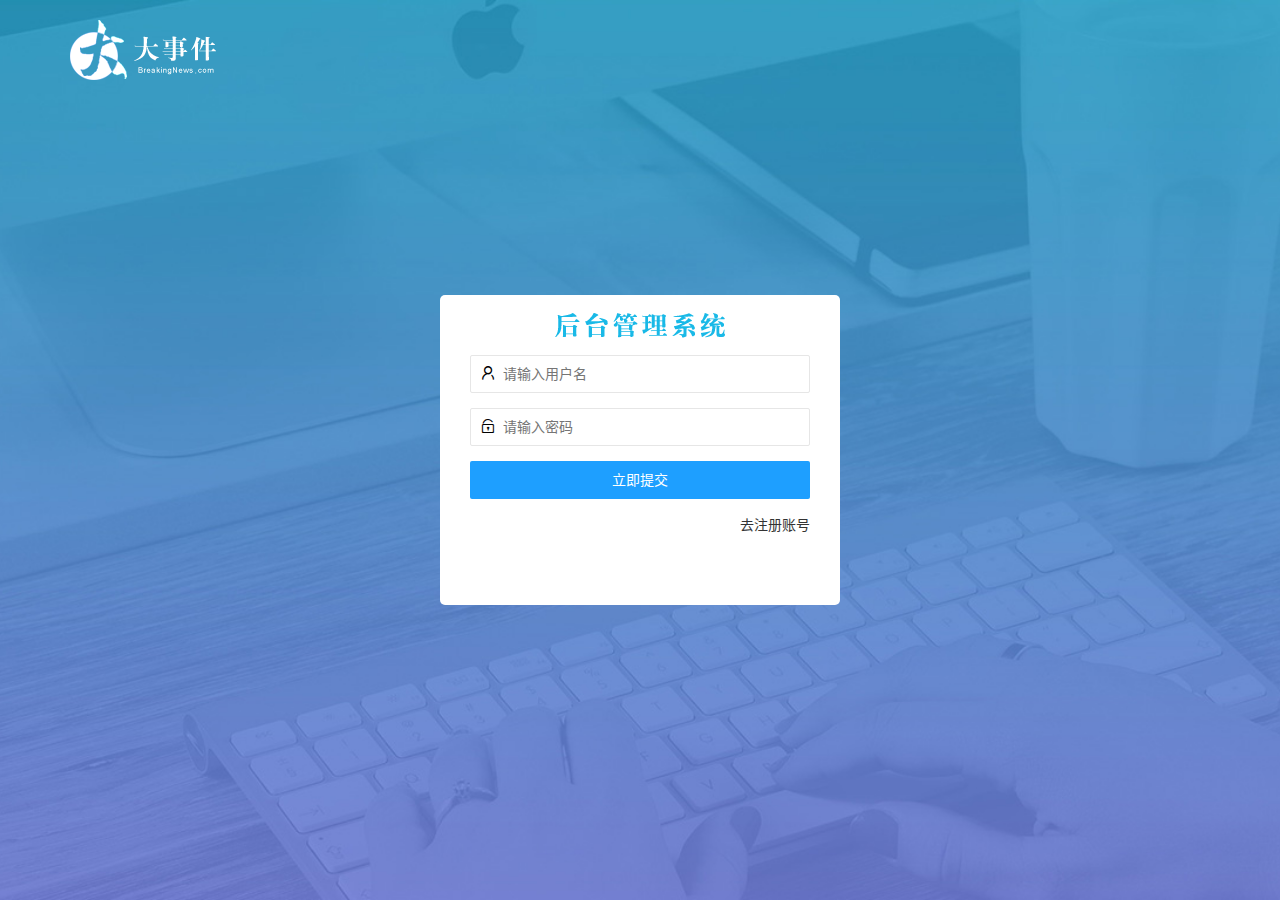
==== commit 846517d4: "第一天进程" ====
--- a/login.html
+++ b/login.html
@@ -5,7 +5,7 @@
     <meta charset="UTF-8">
     <meta http-equiv="X-UA-Compatible" content="IE=edge">
     <meta name="viewport" content="width=device-width, initial-scale=1.0">
-    <title>大事件登录</title>
+    <title>大事件登录/注册</title>
     <!-- 引入layui的css -->
     <link rel="stylesheet" href="/assets/lib/layui/css/layui.css">
     <!-- 引入自己的css -->
@@ -14,9 +14,62 @@
 
 <body>
     <div class="layui-main">
-        <img src="./assets/images/logo.png" alt="大事件">
-        <div class="loginAndRegBox"></div>
+        <img src="/assets/images/logo.png" alt="大事件">
+        <div class="loginAndRegBox">
+            <div class="title"></div>
+            <!-- 登录功能 -->
+            <div class="login_box">
+                <form class="layui-form" id="login_box">
+                    <div class="layui-form-item">
+                        <i class="layui-icon layui-icon-username"></i>
+                        <input type="text" name="username" required lay-verify="required" placeholder="请输入用户名"
+                            autocomplete="off" class="layui-input">
+                    </div>
+                    <div class="layui-form-item">
+                        <i class="layui-icon layui-icon-password"></i>
+                        <input type="password" name="password" required lay-verify="required" placeholder="请输入密码"
+                            autocomplete="off" class="layui-input">
+                    </div>
+                    <div class="layui-form-item">
+                        <button class="layui-btn layui-btn-fluid layui-btn-normal" lay-submit>立即提交</button>
+                    </div>
+                    <div class="layui-form-item links">
+                        <a href="javascript:;" id="link_reg">去注册账号</a>
+                    </div>
+                </form>
+            </div>
+            <!-- 注册功能 -->
+            <div class="reg_box" style="display: none;">
+                <form class="layui-form" id="reg_box">
+                    <div class="layui-form-item">
+                        <i class="layui-icon layui-icon-username"></i>
+                        <input type="text" name="username" required lay-verify="required" placeholder="请输入用户名"
+                            autocomplete="off" class="layui-input">
+                    </div>
+                    <div class="layui-form-item">
+                        <i class="layui-icon layui-icon-password"></i>
+                        <input type="password" name="password" required lay-verify="required|pwd" placeholder="请输入密码"
+                            autocomplete="off" class="layui-input">
+                    </div>
+                    <div class="layui-form-item">
+                        <i class="layui-icon layui-icon-password"></i>
+                        <input type="password" name="repassword" required lay-verify="required|pwd|repwd"
+                            placeholder="请再次输入密码" autocomplete="off" class="layui-input">
+                    </div>
+                    <div class="layui-form-item">
+                        <button class="layui-btn layui-btn-fluid layui-btn-normal" lay-submit>注册</button>
+                    </div>
+                    <div class="layui-form-item links">
+                        <a href="javascript:;" id="link_login"">去登录</a>
+                    </div>
+                </form>
+            </div>
+        </div>
     </div>
+    <script src=" ./assets/lib/layui/layui.all.js"></script>
+                            <script src="/assets/lib/jquery.js"></script>
+                            <script src="/assets/js/baseAPI.js"></script>
+                            <script src="/assets/js/login.js"></script>
 </body>
 
 </html>--- a/assets/css/login.css
+++ b/assets/css/login.css
@@ -4,6 +4,8 @@
     height: 100%;
 }
 body {
+    padding: 20px;
+    box-sizing: border-box;
     background: url(/assets/images/login_bg.jpg) no-repeat center;
     background-size: cover;
 }
@@ -15,4 +17,26 @@
     left: 50%;
     top: 50%;
     transform: translate(-50%,-50%);
-}+    border-radius: 5px;
+}
+.loginAndRegBox .title {
+    height: 60px;
+    background: url(/assets/images/login_title.png) no-repeat center;
+}
+.layui-form {
+    padding: 0 30px;
+}
+.links {
+    text-align: right;
+}
+.layui-form-item {
+    position: relative;
+}
+.layui-form-item .layui-icon {
+    position: absolute;
+    left: 10px;
+    top: 10px;
+}
+.layui-input {
+    padding-left: 32px;
+}
